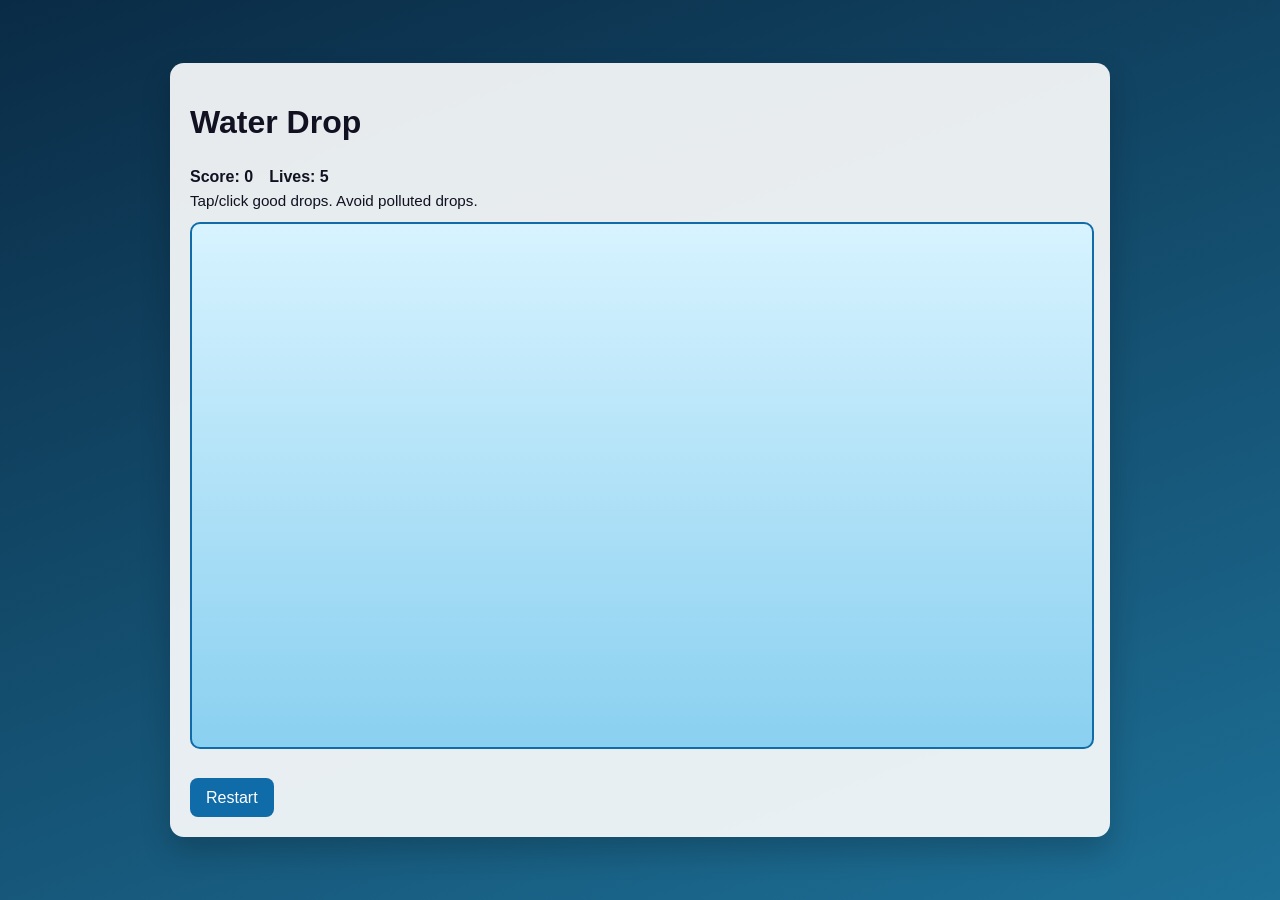
==== game.html @ 14223333 "Add launcher link and separate game window Co-authored-by: zljones1 <321832569+zljones1@users.norepl" ====
<!doctype html>
<html lang="en">
  <head>
    <meta charset="UTF-8" />
    <meta name="viewport" content="width=device-width, initial-scale=1.0" />
    <title>Water Drop Game</title>
    <link rel="stylesheet" href="style.css" />
  </head>
  <body class="game-page">
    <main class="game-shell">
      <header class="hud">
        <h1>Water Drop</h1>
        <div class="stats">
          <span>Score: <strong id="score">0</strong></span>
          <span>Lives: <strong id="lives">5</strong></span>
        </div>
        <p id="feedback">Tap/click good drops. Avoid polluted drops.</p>
      </header>
      <canvas id="game-canvas" width="860" height="500" aria-label="Water Drop Game Area"></canvas>
      <div class="controls">
        <button id="restart" type="button">Restart</button>
      </div>
    </main>
    <script src="script.js"></script>
  </body>
</html>
---- style.css ----
:root {
  color-scheme: light dark;
  font-family: Arial, sans-serif;
}

body {
  margin: 0;
  min-height: 100vh;
}

.launcher-page,
.game-page {
  display: grid;
  place-items: center;
  background: linear-gradient(160deg, #0a2b45, #1d6f96);
}

.launcher-card,
.game-shell {
  width: min(92vw, 900px);
  background: rgba(255, 255, 255, 0.9);
  color: #112;
  border-radius: 14px;
  padding: 1.25rem;
  box-shadow: 0 14px 30px rgba(0, 0, 0, 0.2);
}

.launch-link,
.launch-button,
#restart {
  display: inline-block;
  margin-top: 0.8rem;
  margin-right: 0.6rem;
  padding: 0.65rem 1rem;
  border-radius: 8px;
  border: 0;
  background: #0f6ca8;
  color: #fff;
  font-size: 1rem;
  text-decoration: none;
  cursor: pointer;
}

.launch-link:hover,
.launch-button:hover,
#restart:hover {
  background: #0b547f;
}

.hud {
  display: grid;
  gap: 0.35rem;
}

.stats {
  display: flex;
  gap: 1rem;
  font-weight: 700;
}

#feedback {
  margin: 0;
  font-size: 0.95rem;
}

#game-canvas {
  margin-top: 0.8rem;
  width: 100%;
  border: 2px solid #0f6ca8;
  border-radius: 10px;
  background: linear-gradient(#d7f3ff, #8ad0f0);
}

.controls {
  margin-top: 0.8rem;
}
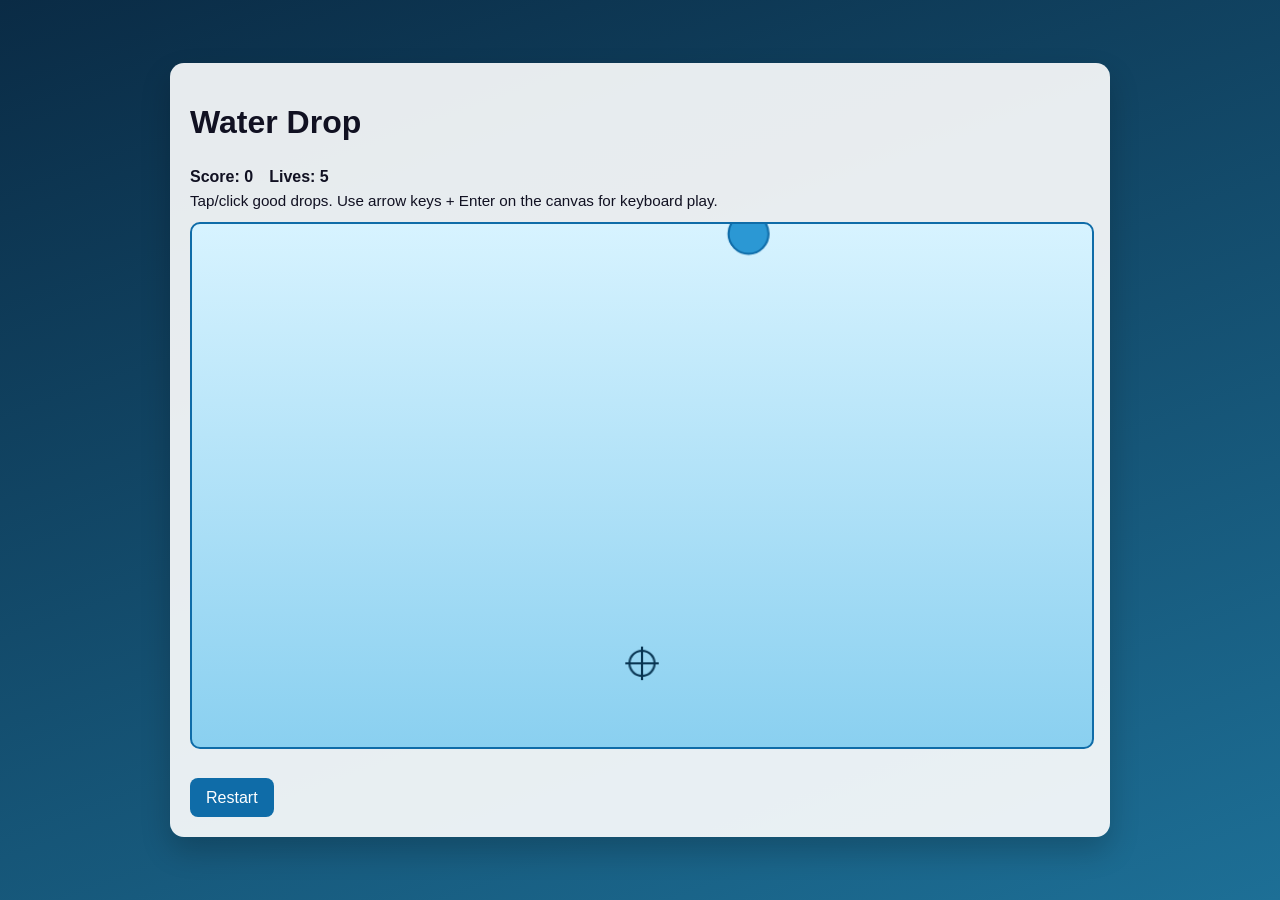
==== commit d598e4d8: "Address accessibility and window opener review feedback Co-authored-by: zljones1 <321832569+zljones1" ====
--- a/game.html
+++ b/game.html
@@ -14,9 +14,9 @@
           <span>Score: <strong id="score">0</strong></span>
           <span>Lives: <strong id="lives">5</strong></span>
         </div>
-        <p id="feedback">Tap/click good drops. Avoid polluted drops.</p>
+        <p id="feedback">Tap/click good drops. Use arrow keys + Enter on the canvas for keyboard play.</p>
       </header>
-      <canvas id="game-canvas" width="860" height="500" aria-label="Water Drop Game Area"></canvas>
+      <canvas id="game-canvas" width="860" height="500" aria-label="Water Drop Game Area" tabindex="0"></canvas>
       <div class="controls">
         <button id="restart" type="button">Restart</button>
       </div>
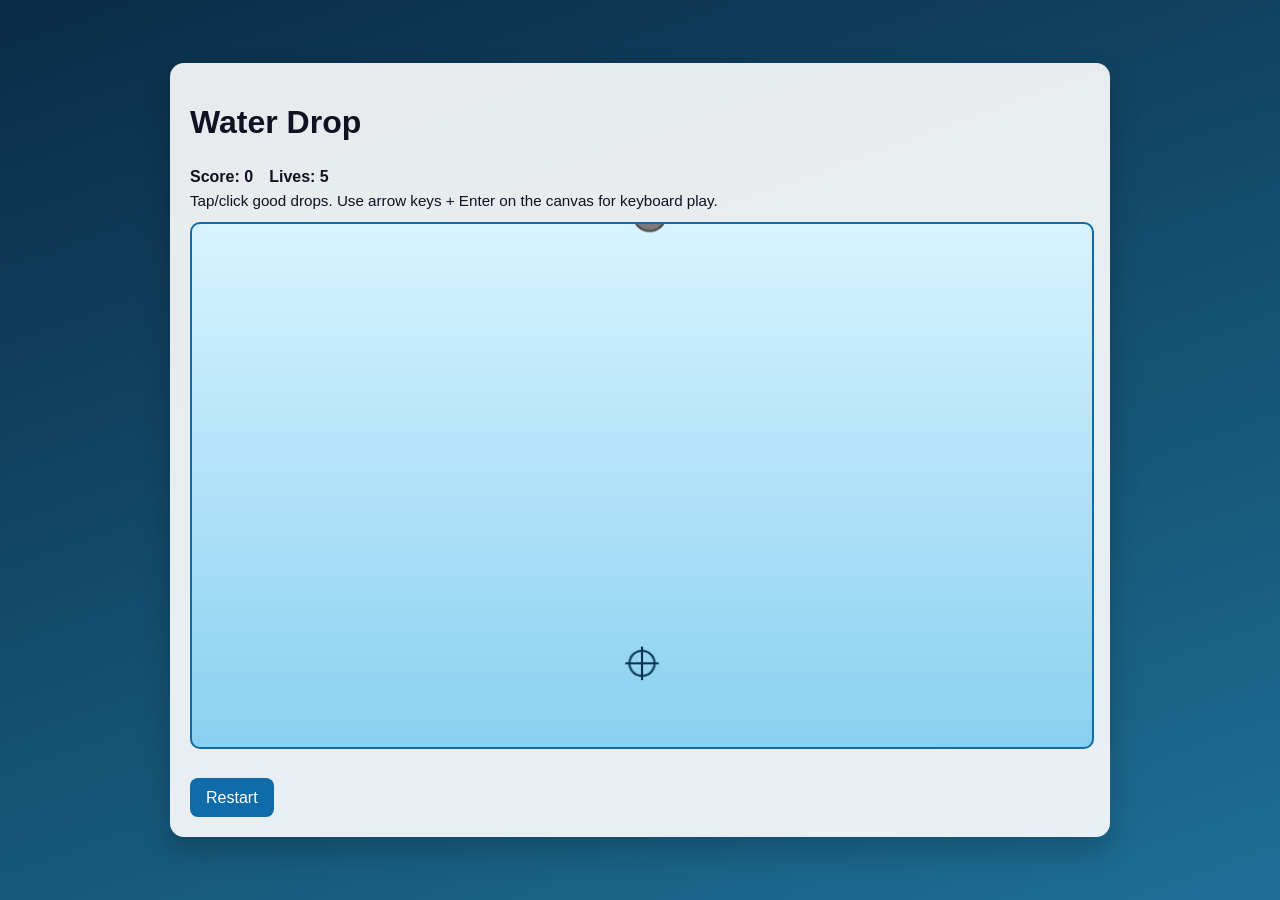
==== commit f56abdb1: "Improve launcher security and game accessibility support Co-authored-by: zljones1 <321832569+zljones" ====
--- a/game.html
+++ b/game.html
@@ -15,8 +15,20 @@
           <span>Lives: <strong id="lives">5</strong></span>
         </div>
         <p id="feedback">Tap/click good drops. Use arrow keys + Enter on the canvas for keyboard play.</p>
+        <p id="canvas-help" class="sr-only">
+          Game controls: click or tap drops to collect. For keyboard play, focus the game area, move the target with arrow keys, and press Enter or Space to tap.
+        </p>
       </header>
-      <canvas id="game-canvas" width="860" height="500" aria-label="Water Drop Game Area" tabindex="0"></canvas>
+      <canvas
+        id="game-canvas"
+        width="860"
+        height="500"
+        aria-label="Water Drop Game Area"
+        aria-describedby="canvas-help"
+        tabindex="0"
+      >
+        Water Drop game area.
+      </canvas>
       <div class="controls">
         <button id="restart" type="button">Restart</button>
       </div>
--- a/style.css
+++ b/style.css
@@ -74,3 +74,15 @@
 .controls {
   margin-top: 0.8rem;
 }
+
+.sr-only {
+  position: absolute;
+  width: 1px;
+  height: 1px;
+  margin: -1px;
+  padding: 0;
+  border: 0;
+  overflow: hidden;
+  clip: rect(0, 0, 0, 0);
+  white-space: nowrap;
+}
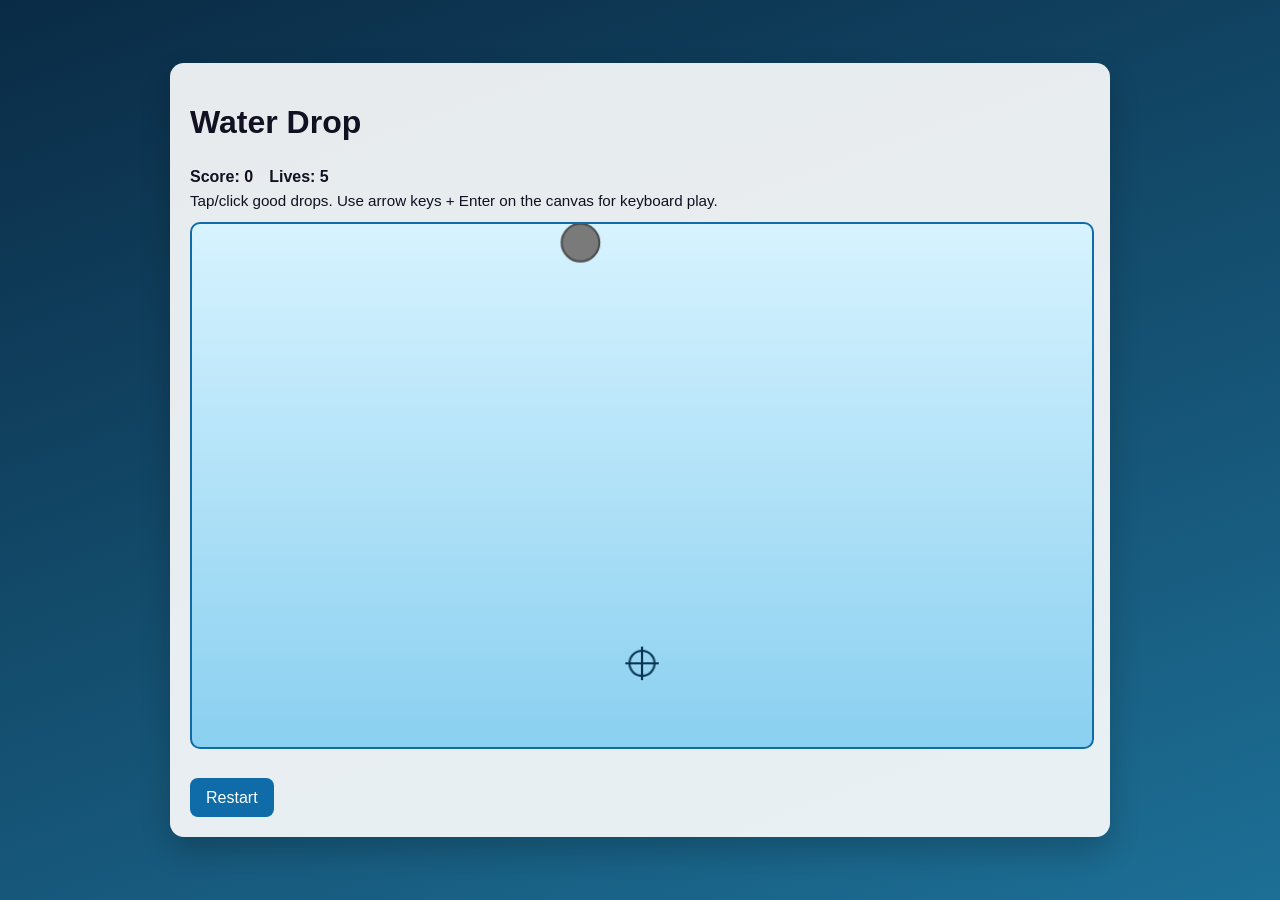
==== commit 9750cd5c: "Improve live feedback accessibility and frame-rate independent spawning Co-authored-by: zljones1 <32" ====
--- a/game.html
+++ b/game.html
@@ -14,7 +14,9 @@
           <span>Score: <strong id="score">0</strong></span>
           <span>Lives: <strong id="lives">5</strong></span>
         </div>
-        <p id="feedback">Tap/click good drops. Use arrow keys + Enter on the canvas for keyboard play.</p>
+        <p id="feedback" role="status" aria-live="polite">
+          Tap/click good drops. Use arrow keys + Enter on the canvas for keyboard play.
+        </p>
         <p id="canvas-help" class="sr-only">
           Game controls: click or tap drops to collect. For keyboard play, focus the game area, move the target with arrow keys, and press Enter or Space to tap.
         </p>
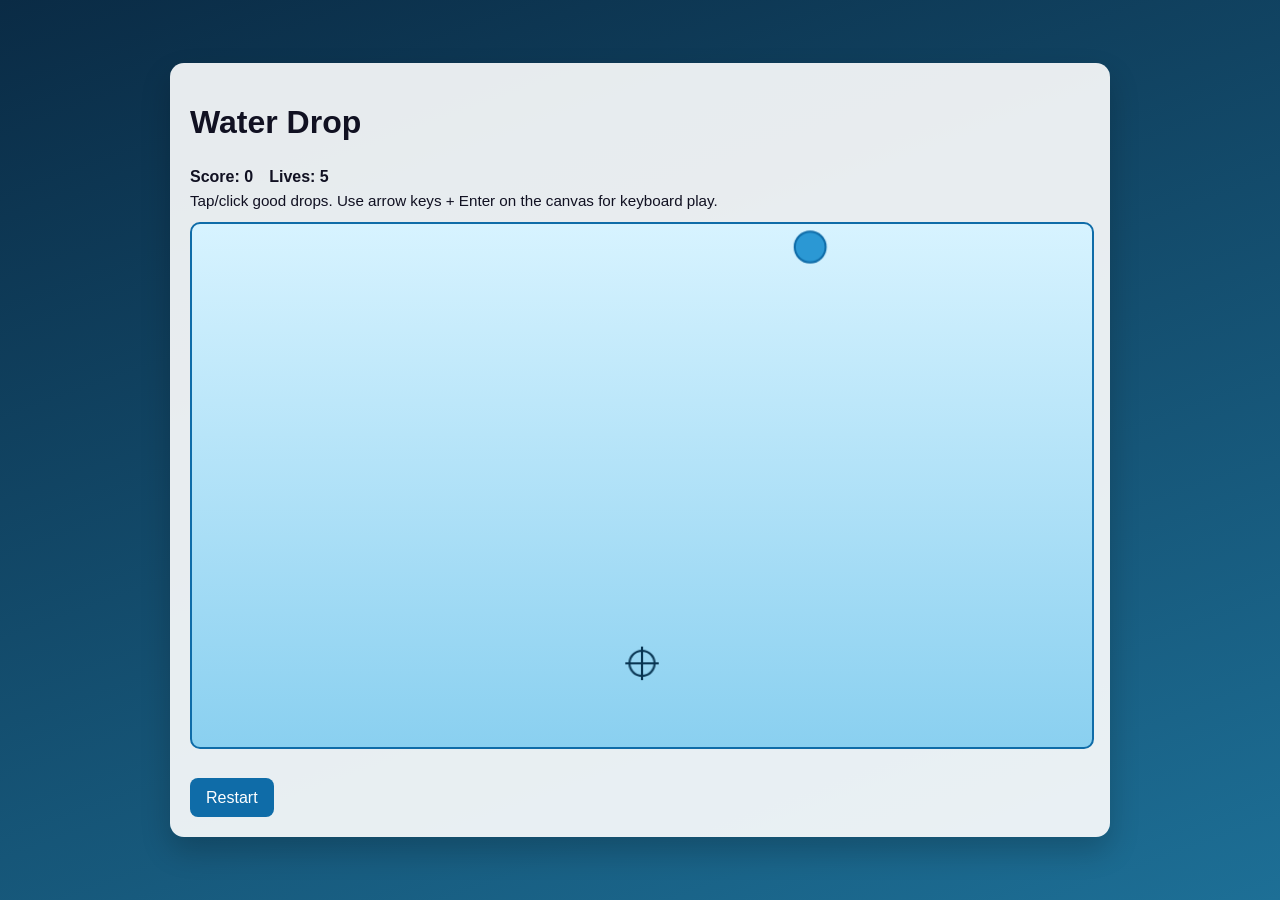
==== commit d431cc4e: "Reset frame timing on restart and improve keyboard/live-region handling Co-authored-by: zljones1 <32" ====
--- a/game.html
+++ b/game.html
@@ -14,7 +14,7 @@
           <span>Score: <strong id="score">0</strong></span>
           <span>Lives: <strong id="lives">5</strong></span>
         </div>
-        <p id="feedback" role="status" aria-live="polite">
+        <p id="feedback" role="status">
           Tap/click good drops. Use arrow keys + Enter on the canvas for keyboard play.
         </p>
         <p id="canvas-help" class="sr-only">
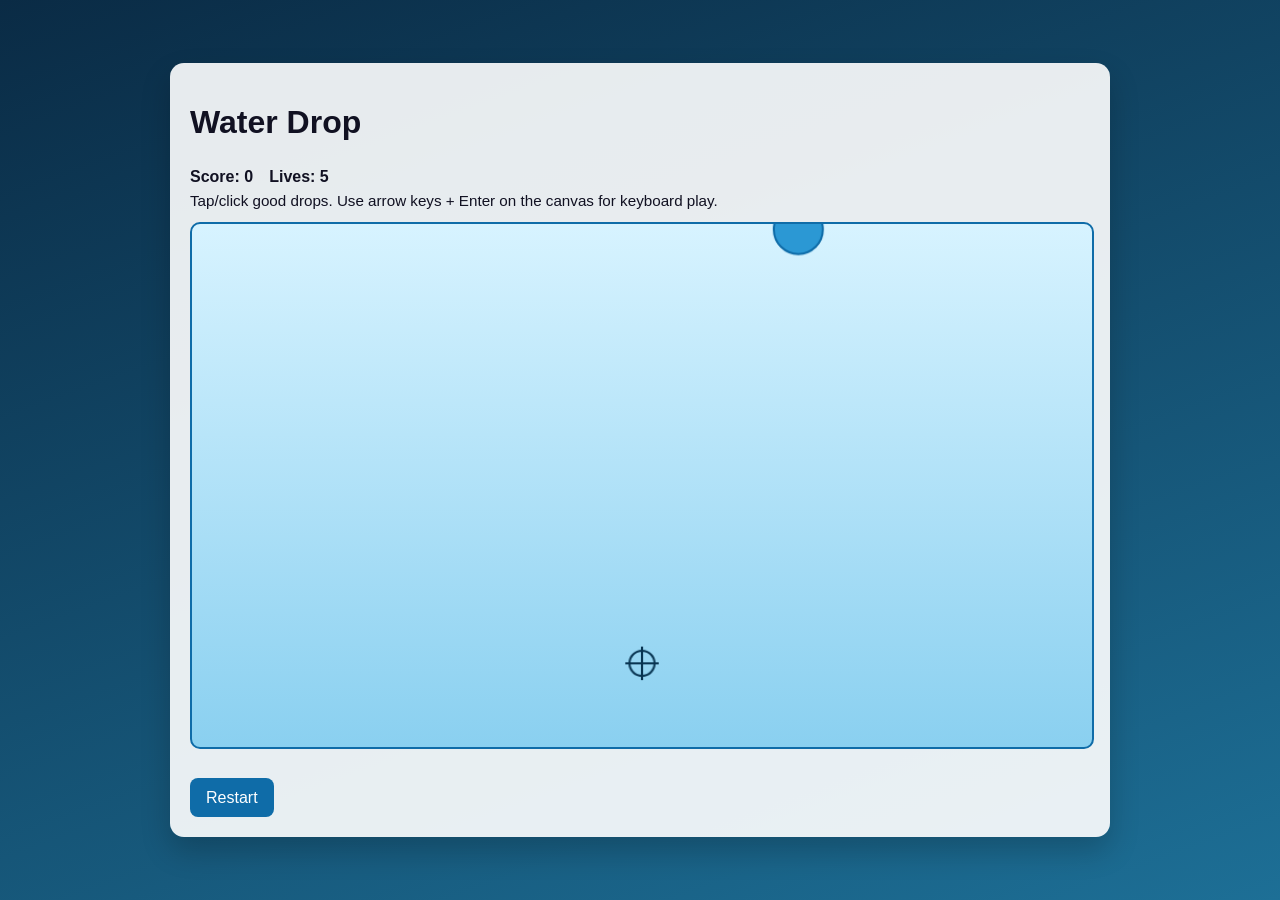
==== commit 5824cc0c: "Control animation loop lifecycle and refine key handling Co-authored-by: zljones1 <321832569+zljones" ====
--- a/game.html
+++ b/game.html
@@ -14,7 +14,7 @@
           <span>Score: <strong id="score">0</strong></span>
           <span>Lives: <strong id="lives">5</strong></span>
         </div>
-        <p id="feedback" role="status">
+        <p id="feedback" role="status" aria-live="polite">
           Tap/click good drops. Use arrow keys + Enter on the canvas for keyboard play.
         </p>
         <p id="canvas-help" class="sr-only">
